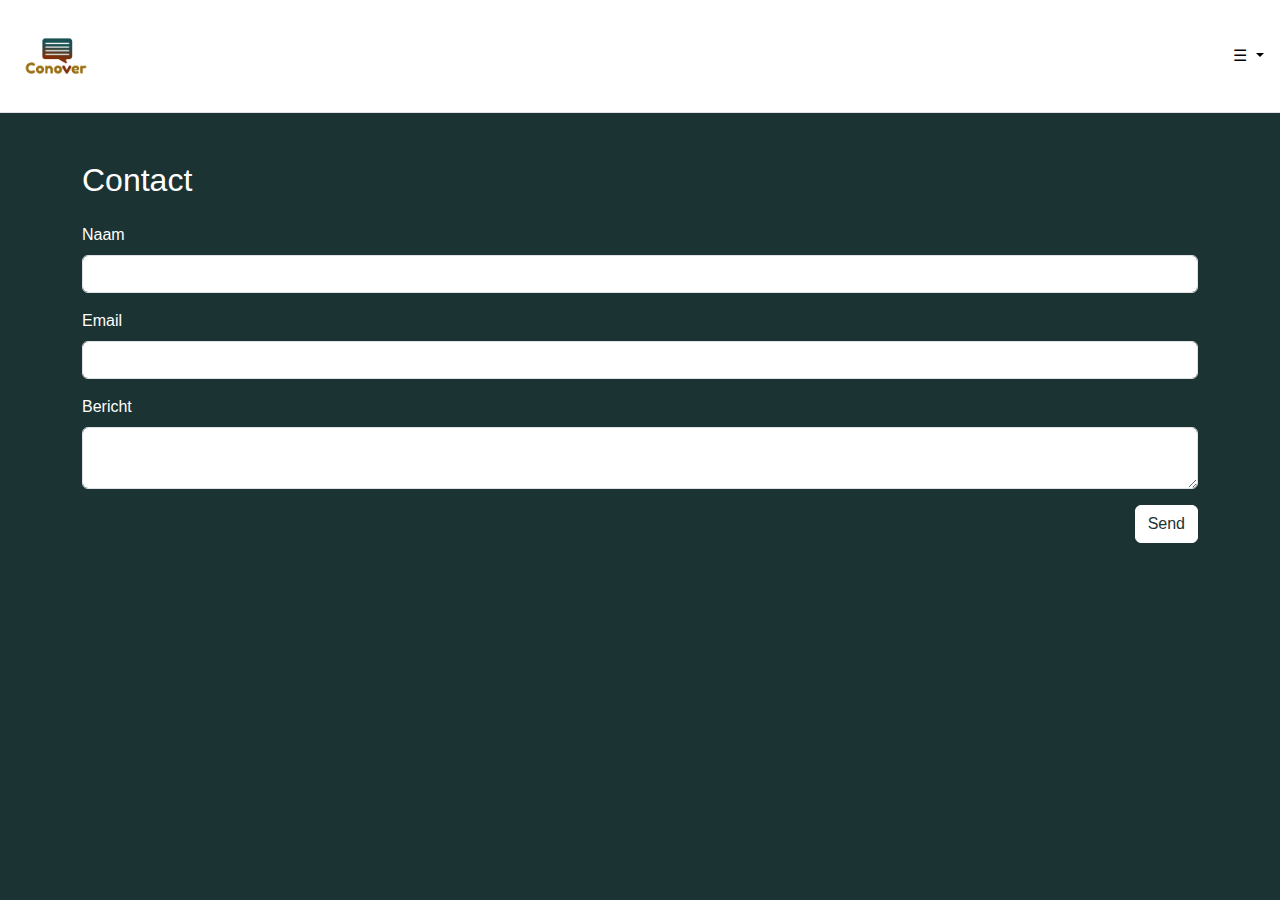
==== contact.html @ fb78f048 "Add files via upload" ====
<!DOCTYPE html>
<html lang="nl">
<head>
    <meta charset="UTF-8">
    <meta name="viewport" content="width=device-width, initial-scale=1.0">
    <link href="https://cdn.jsdelivr.net/npm/bootstrap@5.3.0/dist/css/bootstrap.min.css" rel="stylesheet">
    <link rel="stylesheet" href="css/style.css">
    <link rel="stylesheet" href="css/reset.css">
    <title>Contact</title>
</head>
<body class="bg-contact">
    <header class="p-3 border-bottom">
        <section class="d-flex flex-wrap align-items-center justify-content-center justify-content-lg-start">
          <img src="assets/logotransparent.png" width="80px" height="80px">
          <article class="dropdown ms-auto">
            <a href="#" class="d-block link-body-emphasis text-decoration-none dropdown-toggle" data-bs-toggle="dropdown" aria-expanded="false">
              ☰
            </a>
            <ul class="dropdown-menu text-small">
              <li><a class="dropdown-item" href="index.html">Home</a></li>
              <li><a class="dropdown-item" href="portfolio.html">Portfolio</a></li>
              <li><hr class="dropdown-divider"></li>
              <li><a class="dropdown-item" href="contact.html">Contact</a></li>
            </ul>
          </article>
        </section>
    </header>
    <main class="container mt-5">
        <h2>Contact</h2>
        <form action="#" method="post" class="mt-4 d-flex flex-column">
            <label for="name" class="form-label">Naam</label>
            <input type="text" id="name" name="name" class="form-control mb-3" required>
        
            <label for="email" class="form-label">Email</label>
            <input type="email" id="email" name="email" class="form-control mb-3" required>
        
            <label for="message" class="form-label">Bericht</label>
            <textarea id="message" name="message" class="form-control mb-3" required></textarea>
        
            <button type="submit" class="btn btn-primary ms-auto">Send</button>
        </form>
    </main>
    <script src="https://cdn.jsdelivr.net/npm/bootstrap@5.3.0/dist/js/bootstrap.bundle.min.js"></script>
</body>
</html>
---- css/style.css ----
* {
    margin: 0;
    padding: 0;
    box-sizing: border-box;
}

body {
    font-family: Arial, sans-serif;
    color: #333;
    background-color: #f8f9fa;
}

header {
    background-color: #ffffff;
    padding: 1rem;
}

header h1 {
    font-size: 1.5rem;
}

.nav-link {
    color: #333;
    text-decoration: none;
    margin-right: 1rem;
}

.nav-link:hover {
    text-decoration: underline;
}

.bg-light-blue {
    background-color: #a2b9bc;
    color: #ffffff;
}

.bg-dark-teal {
    background-color: #2e3d49;
    color: #ffffff;
}

.bg-brown {
    background-color: #a47449;
    color: #ffffff;
}

.rounded {
    border-radius: 0.5rem;
}

footer {
    background-color: #333;
    color: #ffffff;
    text-align: center;
    padding: 1rem;
    margin-top: 2rem;
}
.bg-index {
    background-size: cover;
    background-position: center;
    min-height: 200px;
    height: 100%;
}
.custom-bg {
    background-color: #2C2C2C;
    color: #FFFFFF;
}
.bg-contact {  
    background-color: #1c3334;
    color: white;
}
.btn-primary {
    background-color: white !important;
    color: #1c3334 !important;
    border-color: white !important;
}
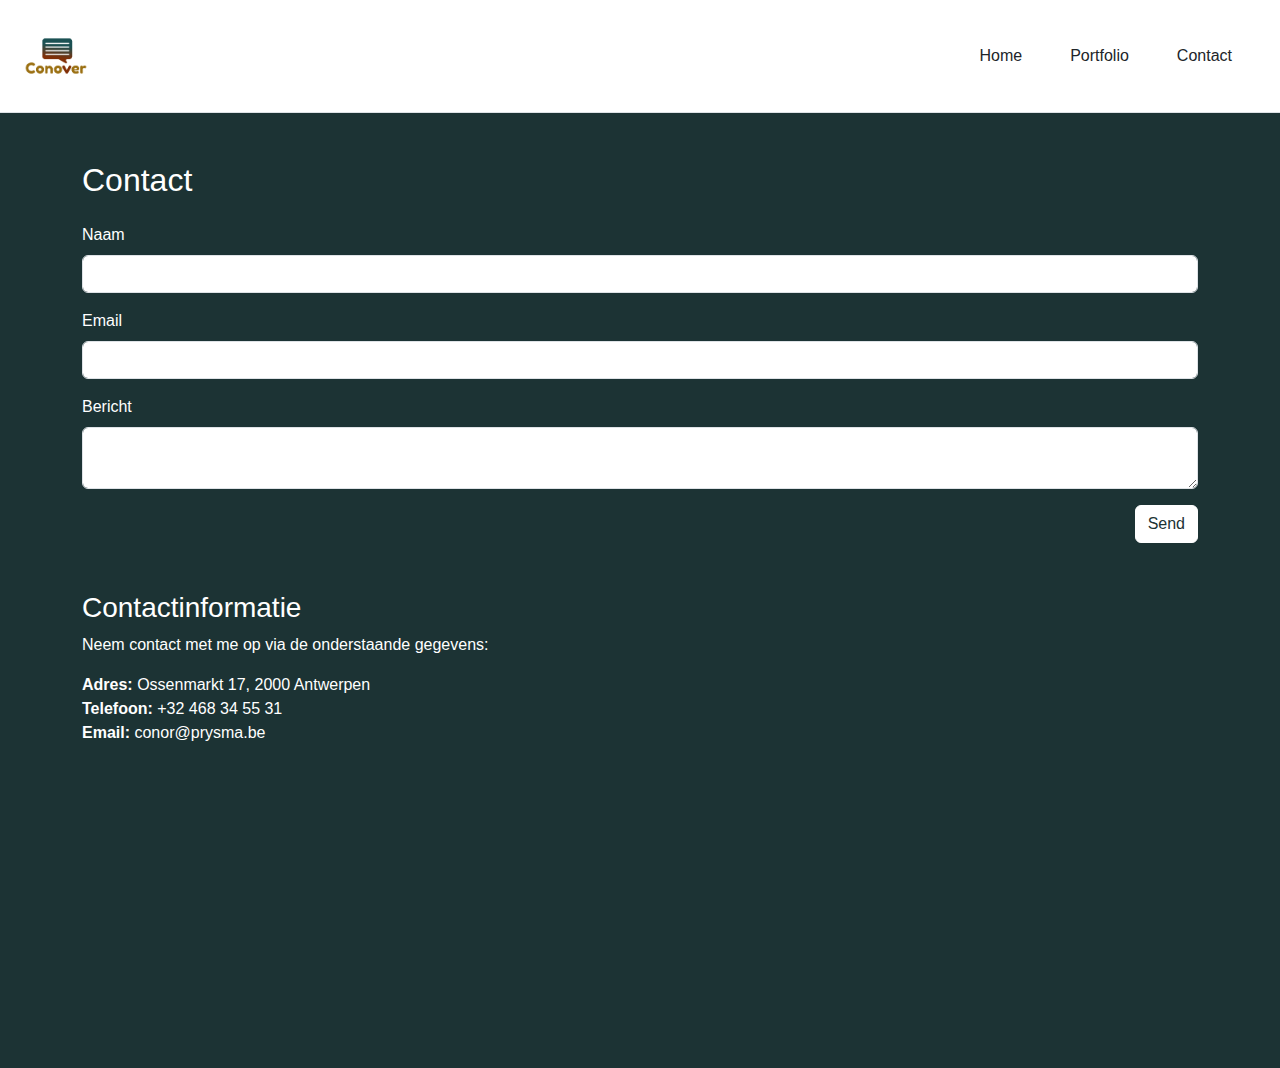
==== commit 68f8d585: "Add files via upload" ====
--- a/contact.html
+++ b/contact.html
@@ -10,21 +10,18 @@
 </head>
 <body class="bg-contact">
     <header class="p-3 border-bottom">
-        <section class="d-flex flex-wrap align-items-center justify-content-center justify-content-lg-start">
-          <img src="assets/logotransparent.png" width="80px" height="80px">
-          <article class="dropdown ms-auto">
-            <a href="#" class="d-block link-body-emphasis text-decoration-none dropdown-toggle" data-bs-toggle="dropdown" aria-expanded="false">
-              ☰
-            </a>
-            <ul class="dropdown-menu text-small">
-              <li><a class="dropdown-item" href="index.html">Home</a></li>
-              <li><a class="dropdown-item" href="portfolio.html">Portfolio</a></li>
-              <li><hr class="dropdown-divider"></li>
-              <li><a class="dropdown-item" href="contact.html">Contact</a></li>
-            </ul>
-          </article>
-        </section>
-    </header>
+      <section class="d-flex align-items-center justify-content-between">
+          <img src="assets/logotransparent.png" width="80px" height="80px" alt="Logo">
+          <nav>
+              <ul class="nav">
+                  <li class="nav-item"><a class="nav-link text-dark" href="index.html">Home</a></li>
+                  <li class="nav-item"><a class="nav-link text-dark" href="portfolio.html">Portfolio</a></li>
+                  <li class="nav-item"><a class="nav-link text-dark" href="contact.html">Contact</a></li>
+              </ul>
+          </nav>
+      </section>
+  </header>
+
     <main class="container mt-5">
         <h2>Contact</h2>
         <form action="#" method="post" class="mt-4 d-flex flex-column">
@@ -39,7 +36,21 @@
         
             <button type="submit" class="btn btn-primary ms-auto">Send</button>
         </form>
+
+        <section class="mt-5">
+            <h3>Contactinformatie</h3>
+            <p>Neem contact met me op via de onderstaande gegevens:</p>
+            <ul class="list-unstyled">
+                <li><strong>Adres:</strong> Ossenmarkt 17, 2000 Antwerpen</li>
+                <li><strong>Telefoon:</strong> +32 468 34 55 31</li>
+                <li><strong>Email:</strong> conor@prysma.be</li>
+            </ul>
+
+            <iframe src="https://www.google.com/maps/embed?pb=!1m18!1m12!1m3!1d4216.845793241179!2d4.41386080000001!3d51.22144129999998!2m3!1f0!2f0!3f0!3m2!1i1024!2i768!4f13.1!3m3!1m2!1s0x47c3f6ff78354833%3A0xc76479e5f7da2516!2sOssenmarkt%2017%2C%202000%20Antwerpen!5e1!3m2!1sen!2sbe!4v1731490217619!5m2!1sen!2sbe" 
+            width="100%" height="300" style="border:0;" allowfullscreen="" loading="lazy"></iframe>
+        </section>
     </main>
+
     <script src="https://cdn.jsdelivr.net/npm/bootstrap@5.3.0/dist/js/bootstrap.bundle.min.js"></script>
 </body>
-</html>
+</html>